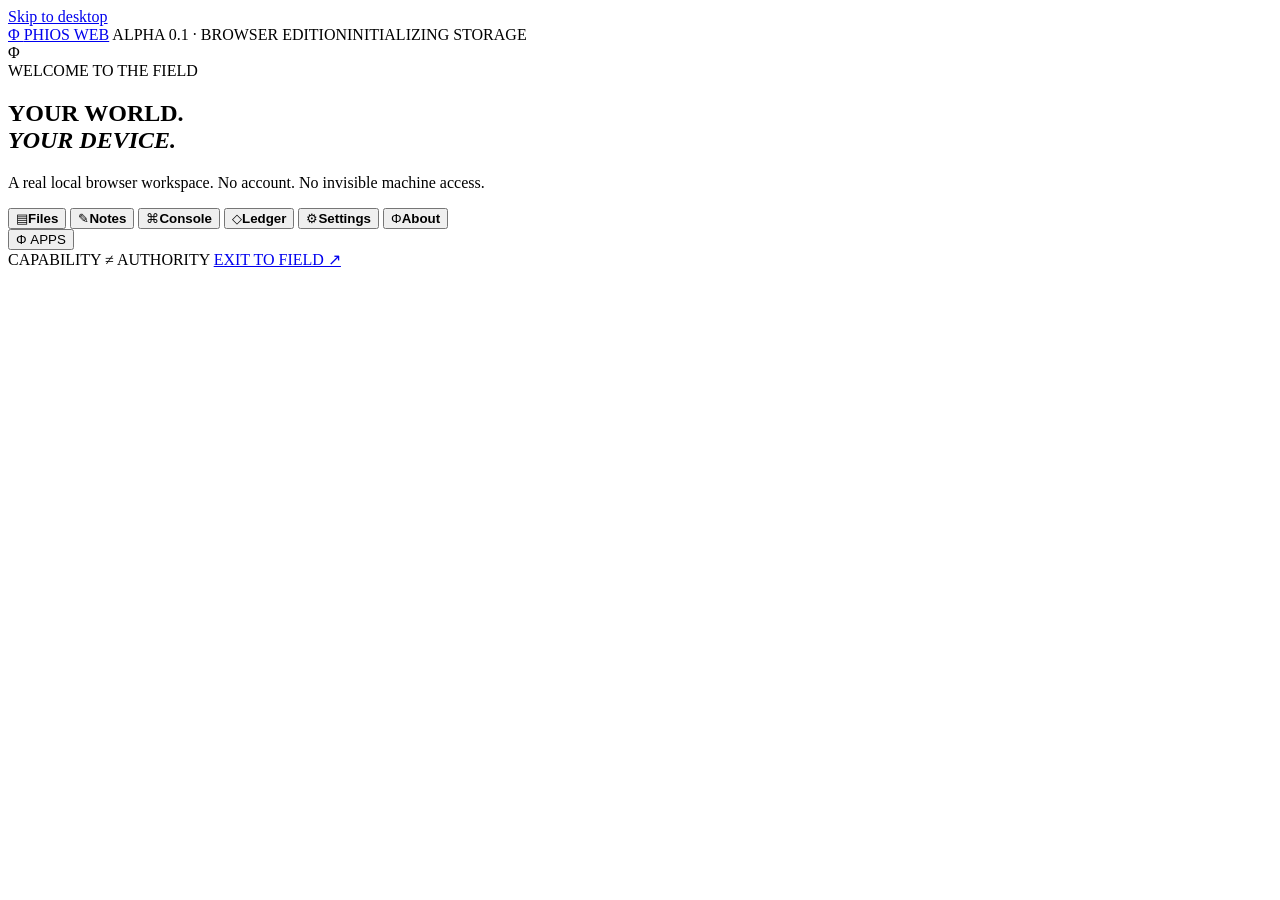
==== os/index.html @ 7af730d7 "feat(webos): scaffold accessible PhiOS Web browser desktop" ====
<!doctype html>
<html lang="en"><head>
<meta charset="utf-8"><meta name="viewport" content="width=device-width,initial-scale=1,viewport-fit=cover">
<meta name="theme-color" content="#07101e"><meta name="description" content="PhiOS Web Alpha: a local-first browser workspace with files, notes, an offline shell and user-controlled backup.">
<title>Φ PhiOS Web · Browser Boot Alpha</title>
<link rel="icon" href="./icon.svg" type="image/svg+xml">
<link rel="manifest" href="./manifest.webmanifest">
<link rel="stylesheet" href="./styles.css">
<script src="./webos.js" defer></script>
</head><body>
<a class="skip" href="#desktop">Skip to desktop</a>
<div class="system" id="system">
<header class="menubar"><a class="home" href="../" aria-label="Back to Phi Field gateway">Φ <span>PHIOS WEB</span></a>
<span class="alpha">ALPHA 0.1 · BROWSER EDITION</span><span id="storageBadge" class="storage" aria-live="polite">INITIALIZING STORAGE</span>
<span id="clock" class="clock" aria-label="Local device clock"></span></header>
<main id="desktop" class="desktop">
<div class="stars" aria-hidden="true"></div><div class="portal" aria-hidden="true">Φ</div>
<section class="welcome"><div class="kicker">WELCOME TO THE FIELD</div><h1>YOUR WORLD.<br><em>YOUR DEVICE.</em></h1>
<p>A real local browser workspace. No account. No invisible machine access.</p></section>
<nav class="launchers" aria-label="Desktop apps">
<button type="button" data-open="files"><span aria-hidden="true">▤</span><strong>Files</strong></button>
<button type="button" data-open="notes"><span aria-hidden="true">✎</span><strong>Notes</strong></button>
<button type="button" data-open="terminal"><span aria-hidden="true">⌘</span><strong>Console</strong></button>
<button type="button" data-open="ledger"><span aria-hidden="true">◇</span><strong>Ledger</strong></button>
<button type="button" data-open="settings"><span aria-hidden="true">⚙</span><strong>Settings</strong></button>
<button type="button" data-open="about"><span aria-hidden="true">Φ</span><strong>About</strong></button>
</nav>
<div id="windows" class="windows" aria-live="off"></div>
</main>
<footer class="taskbar"><button id="appMenu" class="launcher" type="button" aria-label="Open applications menu" aria-expanded="false">Φ <span>APPS</span></button>
<nav id="dock" class="dock" aria-label="Open windows"></nav><span class="taskbar-note">CAPABILITY ≠ AUTHORITY</span>
<a href="../" class="exit">EXIT TO FIELD ↗</a></footer>
<div id="menu" class="start-menu" hidden role="menu" aria-label="Applications">
<button type="button" role="menuitem" data-open="files">▤ File Manager</button>
<button type="button" role="menuitem" data-open="notes">✎ Notes Editor</button>
<button type="button" role="menuitem" data-open="terminal">⌘ Safe Console</button>
<button type="button" role="menuitem" data-open="ledger">◇ Local Activity Ledger</button>
<button type="button" role="menuitem" data-open="settings">⚙ Settings & Backup</button>
<button type="button" role="menuitem" data-open="about">Φ System Information</button>
</div>
<input type="file" id="importFile" accept=".json,application/json" hidden aria-label="Choose local PhiOS Web backup JSON">
<div id="toast" class="toast" role="status" aria-live="polite"></div>
</div>
<noscript><div class="noscript">PhiOS Web requires JavaScript for its local workspace. <a href="../">Return to the gateway</a>.</div></noscript>
</body></html>
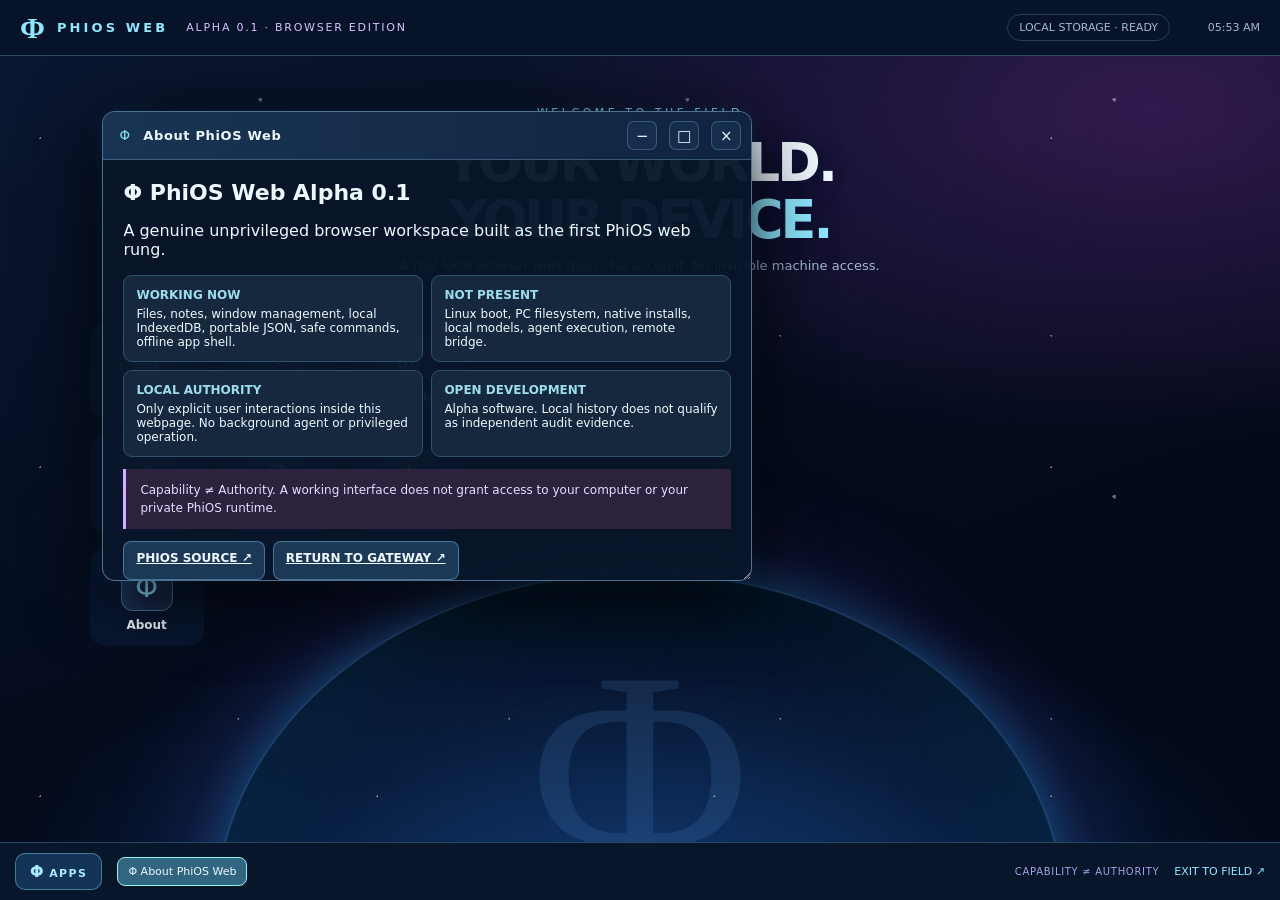
==== commit 03ae791b: "feat(webos): add App Catalog launcher and offline catalog payload" ====
--- a/os/index.html
+++ b/os/index.html
@@ -6,6 +6,7 @@
 <link rel="icon" href="./icon.svg" type="image/svg+xml">
 <link rel="manifest" href="./manifest.webmanifest">
 <link rel="stylesheet" href="./styles.css">
+<script src="./catalog-data.js" defer></script>
 <script src="./webos.js" defer></script>
 </head><body>
 <a class="skip" href="#desktop">Skip to desktop</a>
@@ -23,6 +24,7 @@
 <button type="button" data-open="terminal"><span aria-hidden="true">⌘</span><strong>Console</strong></button>
 <button type="button" data-open="ledger"><span aria-hidden="true">◇</span><strong>Ledger</strong></button>
 <button type="button" data-open="settings"><span aria-hidden="true">⚙</span><strong>Settings</strong></button>
+<button type="button" data-open="catalog"><span aria-hidden="true">✦</span><strong>App Catalog</strong></button>
 <button type="button" data-open="about"><span aria-hidden="true">Φ</span><strong>About</strong></button>
 </nav>
 <div id="windows" class="windows" aria-live="off"></div>
@@ -36,6 +38,7 @@
 <button type="button" role="menuitem" data-open="terminal">⌘ Safe Console</button>
 <button type="button" role="menuitem" data-open="ledger">◇ Local Activity Ledger</button>
 <button type="button" role="menuitem" data-open="settings">⚙ Settings & Backup</button>
+<button type="button" role="menuitem" data-open="catalog">✦ Public App Catalog</button>
 <button type="button" role="menuitem" data-open="about">Φ System Information</button>
 </div>
 <input type="file" id="importFile" accept=".json,application/json" hidden aria-label="Choose local PhiOS Web backup JSON">
--- a/os/styles.css
+++ b/os/styles.css
@@ -0,0 +1,8 @@
+:root{color-scheme:dark;--bg:#050d1d;--panel:#0c1930;--panel2:#112444;--line:#547fa665;--text:#eef8ff;--muted:#a3bbd4;--cyan:#8ee8ff;--violet:#d3a9ff;--gold:#f6cc79;--shadow:#000a}
+*{box-sizing:border-box}html,body{min-width:320px;margin:0;height:100%;font-family:system-ui,-apple-system,"Segoe UI",sans-serif;color:var(--text);background:var(--bg)}button,input,textarea{font:inherit}button{cursor:pointer}button:disabled{cursor:not-allowed;opacity:.5}a{color:inherit}a:focus-visible,button:focus-visible,input:focus-visible,textarea:focus-visible{outline:3px solid var(--cyan);outline-offset:3px}.skip{position:absolute;top:-100px;left:1rem;padding:.7rem;background:#fff;color:#07111b;z-index:3000}.skip:focus{top:1rem}.system{min-height:100vh;min-height:100svh;display:flex;flex-direction:column;overflow:hidden}.menubar{height:56px;flex:none;display:flex;align-items:center;gap:18px;padding:0 20px;background:#07142ae8;border-bottom:1px solid #9ee9ff40;z-index:100}.home{text-decoration:none;font:700 30px Georgia,serif;color:var(--cyan);display:flex;align-items:center;gap:12px}.home span{font:700 13px system-ui;letter-spacing:.24em}.alpha{font-size:11px;letter-spacing:.16em;color:#d8c4ff}.storage,.clock{font-size:11px;color:var(--muted)}.storage{margin-left:auto;border:1px solid var(--line);border-radius:999px;padding:6px 11px;white-space:nowrap}.storage.session{color:#ffca8e;border-color:#a67b55}.clock{min-width:72px;text-align:right}
+.desktop{position:relative;flex:1;min-height:560px;isolation:isolate;background:radial-gradient(ellipse 58% 45% at 50% 108%,#1854a4a8,transparent 87%),radial-gradient(ellipse 60% 50% at 90% 7%,#4b20689c,transparent 85%),linear-gradient(160deg,#0a1630,#030918 72%);overflow:hidden}.stars{position:absolute;inset:0;pointer-events:none;opacity:.45;background-image:radial-gradient(1px 1px at 12% 25%,#fff 99%,transparent),radial-gradient(2px 2px at 61% 11%,#d5d0ff 99%,transparent),radial-gradient(1px 1px at 88% 73%,#ccfaff 99%,transparent);background-size:337px 329px,427px 397px,271px 383px}.portal{position:absolute;pointer-events:none;left:50%;bottom:-410px;transform:translateX(-50%);width:850px;height:680px;border:2px solid #58a8ff48;border-radius:50%;box-shadow:0 0 45px #05ccff42,0 0 120px #7c53e744,inset 0 0 130px #00caff1c;text-align:center;padding-top:30px;color:#5d9cdb26;font:300 300px Georgia,serif}.welcome{position:relative;text-align:center;padding:50px 12px 0;pointer-events:none}.welcome .kicker{font-size:11px;letter-spacing:.32em;color:var(--cyan)}.welcome h1{font-size:clamp(31px,4.1vw,66px);line-height:1.08;margin:16px 0 10px;letter-spacing:-.055em;text-shadow:0 3px 25px #010e2b}.welcome h1 em{font-style:normal;color:var(--cyan)}.welcome p{color:var(--muted);margin:0;font-size:13px}.launchers{position:relative;z-index:1;display:grid;grid-template-columns:repeat(3,114px);gap:17px;margin:48px 0 0 7%;max-width:430px}.launchers button{display:flex;flex-direction:column;align-items:center;gap:7px;padding:13px 6px;border:1px solid transparent;border-radius:15px;background:#0e21437d;color:var(--text);backdrop-filter:blur(9px)}.launchers button:hover{background:#244675a6;border-color:#9ceaff7c}.launchers button span{width:52px;height:48px;border:1px solid #7edcfb6b;border-radius:12px;background:linear-gradient(145deg,#213e6d,#131a35);box-shadow:inset 0 0 22px #5e8ac52b;display:grid;place-items:center;font-size:29px;color:var(--cyan)}.launchers button strong{font-size:12px;font-weight:600}
+.windows{position:absolute;inset:0;z-index:4;pointer-events:none}.window{--x:12%;--y:11%;pointer-events:auto;position:absolute;left:var(--x);top:var(--y);width:min(650px,84vw);height:min(470px,66vh);min-width:270px;min-height:235px;resize:both;overflow:hidden;display:flex;flex-direction:column;background:#09162af5;border:1px solid #8ec5ed85;box-shadow:0 15px 75px #000d,0 0 18px #1689d52c;border-radius:13px}.window[hidden]{display:none!important}.window.maximized{left:12px!important;top:12px!important;width:calc(100% - 24px)!important;height:calc(100% - 24px)!important;resize:none}.windowbar{height:48px;flex:none;display:flex;align-items:center;gap:12px;padding:0 10px 0 16px;background:linear-gradient(90deg,#193453,#102340);border-bottom:1px solid #9bdaff45;touch-action:none;cursor:move;user-select:none}.windowbar strong{margin-right:auto;font-size:13px;letter-spacing:.05em}.windowbar small{color:var(--cyan);letter-spacing:.1em}.win-control{background:#172d4d;border:1px solid #75b9da55;border-radius:7px;color:var(--text);width:30px;height:29px;display:grid;place-items:center;cursor:pointer;font-size:15px}.win-control:hover{background:#3b6287}.window-body{min-height:0;flex:1;overflow:auto;padding:20px}.window-body h2{font-size:22px;margin:0 0 12px}.window-body h3{font-size:14px;margin:17px 0 9px}.muted,.help{font-size:12px;line-height:1.55;color:var(--muted)}.toolbar{display:flex;align-items:center;gap:8px;flex-wrap:wrap;margin-bottom:15px}.btn{padding:9px 12px;border:1px solid #5c98b6a6;border-radius:8px;background:#1b3956;color:var(--text);font-weight:650;font-size:12px;min-height:39px}.btn:hover{background:#28577b}.btn.primary{background:#70d5e7;color:#071525}.btn.danger{border-color:#a96a79;color:#ffb5bb}.files-list{display:grid;gap:7px}.file-row{display:flex;align-items:center;gap:11px;min-width:0;justify-content:space-between;padding:9px 11px;border:1px solid #ffffff1f;background:#17263c;border-radius:9px}.file-row button{background:none;border:none;color:var(--cyan);text-align:left;overflow-wrap:anywhere}.file-row small{color:var(--muted);font-size:10px}.file-row .remove{font-size:12px;color:#ffb6ba;text-decoration:underline;padding:6px}.editor{width:100%;min-height:150px;height:calc(100% - 104px);resize:none;border:1px solid var(--line);border-radius:9px;background:#071323;color:var(--text);padding:15px;line-height:1.55}.editor:focus{border-color:var(--cyan)}.field{width:min(100%,330px);min-height:38px;border:1px solid var(--line);border-radius:8px;background:#071323;color:var(--text);padding:8px}.label{display:grid;gap:6px;color:var(--muted);font-size:12px}.terminal{background:#03080ef2;color:#a8f0d2;padding:12px;border:1px solid #4d8973;border-radius:8px;font:13px/1.5 ui-monospace,Consolas,monospace;min-height:150px;max-height:230px;overflow:auto;white-space:pre-wrap;overflow-wrap:anywhere}.cmdline{display:flex;align-items:center;gap:8px;margin-top:10px;color:#78dbaf;font:13px monospace}.cmdline input{flex:1;min-width:0;background:#091b18;color:#c5ffde;border:1px solid #4d8973;border-radius:7px;padding:8px 9px;font:13px monospace}.ledger-list{display:grid;gap:7px;list-style:none;margin:0;padding:0}.ledger-list li{font:12px/1.5 ui-monospace,Consolas,monospace;padding:9px 11px;background:#0d2133;border-left:2px solid #8dd7eb}.ledger-list time{color:#a7d6f2;margin-right:10px}.checks{display:grid;grid-template-columns:1fr 1fr;gap:8px;margin:12px 0}.check{background:#15283d;border:1px solid #31506c;padding:12px;border-radius:9px;font-size:12px}.check b{color:#9cdded;display:block;margin-bottom:5px}.notice{padding:12px 14px;background:#2c223e;border-left:3px solid #d4afff;color:#e8dcff;font-size:12px;line-height:1.5}.setting{display:flex;align-items:center;gap:10px;margin:12px 0}.setting label{color:var(--muted);font-size:12px}.status-message{color:#9af3c6;font-size:12px;margin-top:12px}.taskbar{height:58px;background:#08182ce8;border-top:1px solid #77cdef45;display:flex;align-items:center;gap:15px;padding:0 15px;z-index:100}.launcher{padding:8px 14px;border:1px solid #8aeaff64;border-radius:10px;background:#133456;color:#a9ebfc;font-weight:800}.launcher span{font-size:11px;letter-spacing:.13em}.dock{display:flex;gap:5px;flex:1;min-width:0;overflow:auto}.dock button{padding:7px 10px;white-space:nowrap;border:1px solid #7ebcdb55;border-radius:8px;color:var(--text);background:#193550;font-size:11px}.dock button.active{background:#316580;border-color:#8cf4f1}.taskbar-note{font-size:10px;color:#a7a1e8;letter-spacing:.07em;white-space:nowrap}.exit{font-size:11px;text-decoration:none;color:var(--cyan);white-space:nowrap}.start-menu{position:fixed;bottom:65px;left:12px;z-index:200;background:#091b30;border:1px solid #8fddfd;border-radius:12px;padding:12px;min-width:245px;box-shadow:0 16px 60px #000c}.start-menu[hidden]{display:none}.start-menu button{width:100%;text-align:left;display:block;padding:11px 10px;background:none;border:0;border-radius:7px;color:var(--text)}.start-menu button:hover{background:#214663}.toast{position:fixed;right:16px;bottom:78px;z-index:240;background:#183f4f;border:1px solid var(--cyan);padding:12px 16px;border-radius:9px;color:#eafffc;max-width:min(360px,90vw);font-size:12px;box-shadow:0 8px 25px #0008}.toast:empty{display:none}.noscript{position:fixed;z-index:9999;inset:0;display:grid;place-items:center;background:#061020;color:#fff;padding:30px}
+body[data-no-effects="true"] .stars,body[data-no-effects="true"] .portal{display:none}
+@media(max-width:800px){.menubar{gap:10px;padding:0 12px}.home{font-size:23px}.home span{font-size:11px}.alpha{display:none}.welcome{padding-top:33px}.launchers{margin:40px auto 0;grid-template-columns:repeat(3,105px);gap:8px}.taskbar-note{display:none}.window{width:calc(100% - 20px);left:10px!important;top:10px!important;height:min(480px,78%);resize:none}.exit{font-size:10px}}
+@media(max-width:390px){.launchers{grid-template-columns:repeat(3,94px)}.launchers button{padding:9px 3px}.taskbar{gap:8px}.exit{max-width:68px;white-space:normal;text-align:center}.storage{font-size:9px}.clock{display:none}}
+@media(prefers-reduced-motion:reduce){*,*::before,*::after{animation:none!important;scroll-behavior:auto!important;transition:none!important}}
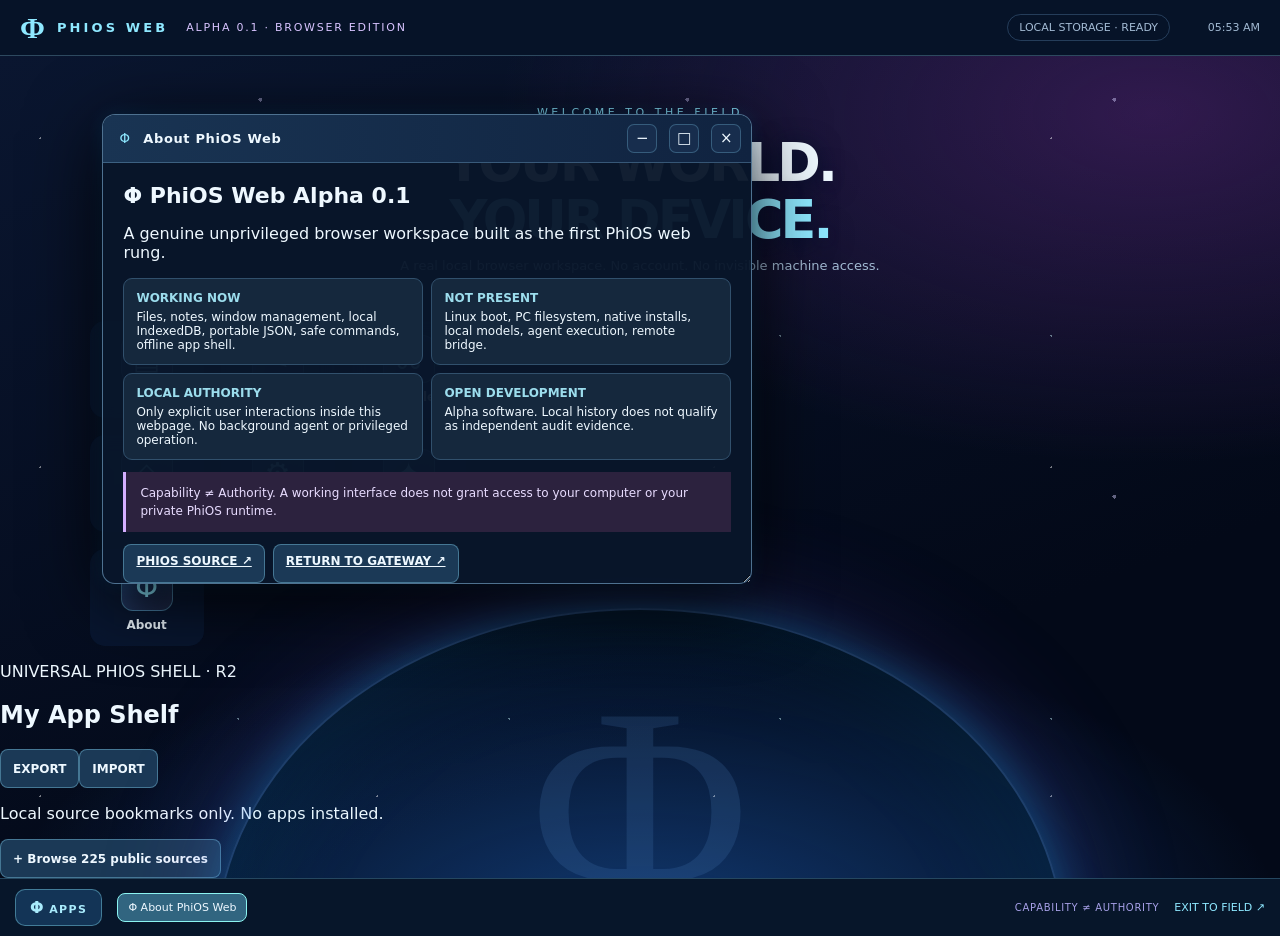
==== commit 2a8eead4: "feat(webos): add on-desktop portable App Shelf, import/export and source browser entry" ====
--- a/os/index.html
+++ b/os/index.html
@@ -7,6 +7,7 @@
 <link rel="manifest" href="./manifest.webmanifest">
 <link rel="stylesheet" href="./styles.css">
 <script src="./catalog-data.js" defer></script>
+<script src="./shelf-portable.js" defer></script>
 <script src="./webos.js" defer></script>
 </head><body>
 <a class="skip" href="#desktop">Skip to desktop</a>
@@ -27,6 +28,14 @@
 <button type="button" data-open="catalog"><span aria-hidden="true">✦</span><strong>App Catalog</strong></button>
 <button type="button" data-open="about"><span aria-hidden="true">Φ</span><strong>About</strong></button>
 </nav>
+<section class="app-shelf" id="app-shelf" aria-labelledby="shelf-title">
+  <div class="shelf-heading"><div><p class="shelf-kicker">UNIVERSAL PHIOS SHELL · R2</p><h2 id="shelf-title">My App Shelf</h2></div>
+    <div class="shelf-actions"><button type="button" class="btn" data-shelf-action="export">EXPORT</button><button type="button" class="btn" data-shelf-action="import">IMPORT</button></div>
+  </div>
+  <p id="shelf-status" class="shelf-status" role="status" aria-live="polite">Local source bookmarks only. No apps installed.</p>
+  <div id="shelf-list" class="shelf-list" role="list" aria-label="Pinned public projects"></div>
+  <button class="shelf-browse btn" type="button" data-open="catalog">+ Browse 225 public sources</button>
+</section>
 <div id="windows" class="windows" aria-live="off"></div>
 </main>
 <footer class="taskbar"><button id="appMenu" class="launcher" type="button" aria-label="Open applications menu" aria-expanded="false">Φ <span>APPS</span></button>
@@ -42,6 +51,7 @@
 <button type="button" role="menuitem" data-open="about">Φ System Information</button>
 </div>
 <input type="file" id="importFile" accept=".json,application/json" hidden aria-label="Choose local PhiOS Web backup JSON">
+<input type="file" id="shelfImportFile" accept=".json,application/json" hidden aria-label="Choose portable PhiOS App Shelf JSON">
 <div id="toast" class="toast" role="status" aria-live="polite"></div>
 </div>
 <noscript><div class="noscript">PhiOS Web requires JavaScript for its local workspace. <a href="../">Return to the gateway</a>.</div></noscript>
--- a/os/styles.css
+++ b/os/styles.css
@@ -6,3 +6,14 @@
 @media(max-width:800px){.menubar{gap:10px;padding:0 12px}.home{font-size:23px}.home span{font-size:11px}.alpha{display:none}.welcome{padding-top:33px}.launchers{margin:40px auto 0;grid-template-columns:repeat(3,105px);gap:8px}.taskbar-note{display:none}.window{width:calc(100% - 20px);left:10px!important;top:10px!important;height:min(480px,78%);resize:none}.exit{font-size:10px}}
 @media(max-width:390px){.launchers{grid-template-columns:repeat(3,94px)}.launchers button{padding:9px 3px}.taskbar{gap:8px}.exit{max-width:68px;white-space:normal;text-align:center}.storage{font-size:9px}.clock{display:none}}
 @media(prefers-reduced-motion:reduce){*,*::before,*::after{animation:none!important;scroll-behavior:auto!important;transition:none!important}}
+
+/* Universal Shell R1: clear public-source-only catalog. */
+.catalog-meta{font-size:11px;color:var(--muted);margin:12px 0}
+.catalog-items{display:grid;gap:9px;margin-bottom:12px}
+.catalog-entry{display:flex;align-items:center;gap:12px;justify-content:space-between;border:1px solid var(--line);padding:12px;border-radius:9px;background:#12233a}
+.catalog-entry .catalog-info{min-width:0;flex:1}
+.catalog-entry strong{font-size:13px;color:var(--cyan);overflow-wrap:anywhere}
+.catalog-entry p{margin:5px 0;font-size:11px;line-height:1.45;color:var(--muted);overflow-wrap:anywhere}
+.catalog-entry small{font-size:10px;color:var(--gold)}
+.catalog-entry a{text-decoration:none;white-space:nowrap;flex:none}
+@media(max-width:540px){.catalog-entry{align-items:flex-start;flex-direction:column}.catalog-entry a{width:100%;text-align:center}}
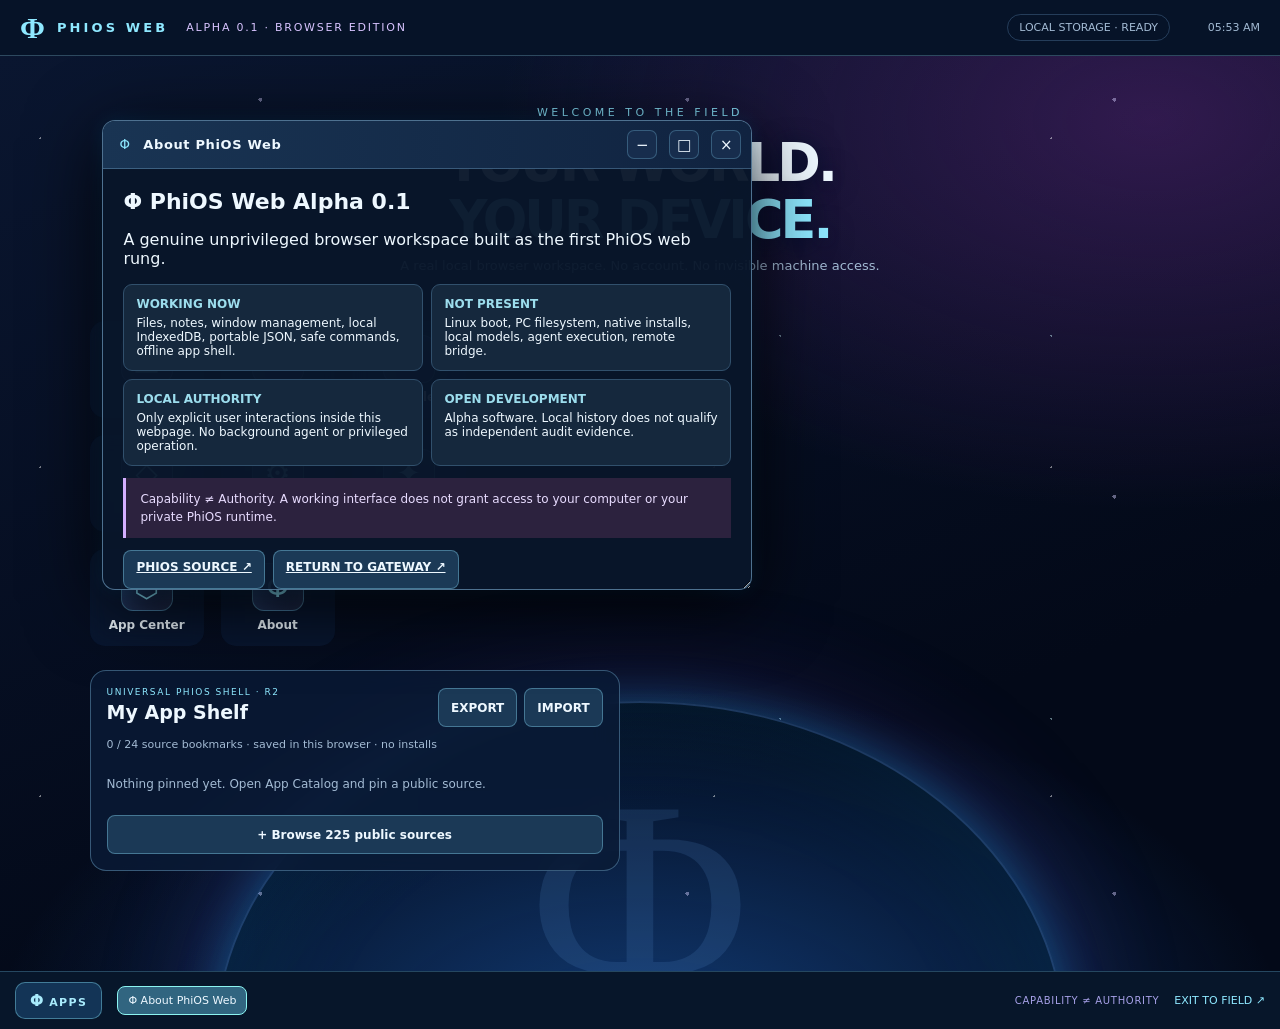
==== commit 9bf1150f: "feat(app-center): add first reviewed PWA App Center entry point to browser desktop" ====
--- a/os/index.html
+++ b/os/index.html
@@ -8,6 +8,7 @@
 <link rel="stylesheet" href="./styles.css">
 <script src="./catalog-data.js" defer></script>
 <script src="./shelf-portable.js" defer></script>
+<script src="./app-center-data.js" defer></script>
 <script src="./webos.js" defer></script>
 </head><body>
 <a class="skip" href="#desktop">Skip to desktop</a>
@@ -26,6 +27,7 @@
 <button type="button" data-open="ledger"><span aria-hidden="true">◇</span><strong>Ledger</strong></button>
 <button type="button" data-open="settings"><span aria-hidden="true">⚙</span><strong>Settings</strong></button>
 <button type="button" data-open="catalog"><span aria-hidden="true">✦</span><strong>App Catalog</strong></button>
+<button type="button" data-open="appcenter"><span aria-hidden="true">⬡</span><strong>App Center</strong></button>
 <button type="button" data-open="about"><span aria-hidden="true">Φ</span><strong>About</strong></button>
 </nav>
 <section class="app-shelf" id="app-shelf" aria-labelledby="shelf-title">
@@ -48,6 +50,7 @@
 <button type="button" role="menuitem" data-open="ledger">◇ Local Activity Ledger</button>
 <button type="button" role="menuitem" data-open="settings">⚙ Settings & Backup</button>
 <button type="button" role="menuitem" data-open="catalog">✦ Public App Catalog</button>
+<button type="button" role="menuitem" data-open="appcenter">⬡ Reviewed Web Apps</button>
 <button type="button" role="menuitem" data-open="about">Φ System Information</button>
 </div>
 <input type="file" id="importFile" accept=".json,application/json" hidden aria-label="Choose local PhiOS Web backup JSON">
--- a/os/styles.css
+++ b/os/styles.css
@@ -17,3 +17,24 @@
 .catalog-entry small{font-size:10px;color:var(--gold)}
 .catalog-entry a{text-decoration:none;white-space:nowrap;flex:none}
 @media(max-width:540px){.catalog-entry{align-items:flex-start;flex-direction:column}.catalog-entry a{width:100%;text-align:center}}
+
+
+/* R2: portable source bookmarks with no implied install or executable authority. */
+.app-shelf{position:relative;z-index:1;margin:24px 0 100px 7%;width:min(530px,90vw);padding:16px;border:1px solid #699ec27c;border-radius:16px;background:#0a1b36d9;backdrop-filter:blur(12px)}
+.shelf-heading{display:flex;align-items:center;justify-content:space-between;gap:14px;flex-wrap:wrap}
+.shelf-heading h2{margin:3px 0;font-size:19px;line-height:1.3}
+.shelf-kicker{font-size:9px;color:var(--cyan);letter-spacing:.17em;margin:0}
+.shelf-actions{display:flex;gap:7px}.shelf-status{font-size:11px;color:var(--muted);line-height:1.5;margin:9px 0}
+.shelf-list{display:grid;gap:8px;max-height:236px;overflow:auto;padding-right:3px}
+.shelf-entry{border:1px solid #6cacc36b;background:#143152a6;border-radius:9px;padding:9px 10px;display:flex;align-items:center;justify-content:space-between;gap:10px}
+.shelf-entry .shelf-details{min-width:0;flex:1}.shelf-entry strong{font-size:12px;display:block;color:#c4f3ff;overflow-wrap:anywhere}.shelf-entry small{display:block;font-size:10px;color:var(--gold)}
+.shelf-entry a{color:var(--cyan);font-size:10px;text-decoration:underline}
+.shelf-controls{display:flex;align-items:center;gap:4px;flex:none;flex-wrap:wrap}
+.shelf-controls button{min-width:26px;min-height:29px;color:var(--text);border-radius:6px;border:1px solid #729cba6b;background:#234362;font-size:11px}
+.shelf-controls button:disabled{opacity:.35}
+.shelf-browse{margin-top:10px;width:100%}
+.catalog-entry .catalog-actions{display:flex;gap:7px;flex-wrap:wrap;justify-content:flex-end}
+.catalog-entry .catalog-actions .btn{text-decoration:none;white-space:nowrap}
+.catalog-entry .catalog-actions button{min-width:64px}
+@media(max-width:800px){.app-shelf{width:calc(100% - 24px);margin:18px 12px 85px}.shelf-entry{align-items:flex-start}.shelf-controls{justify-content:flex-end}}
+@media(max-width:540px){.catalog-entry .catalog-actions{width:100%;flex-direction:column}.catalog-entry .catalog-actions .btn{display:block;width:100%;text-align:center}.shelf-heading h2{font-size:17px}}
